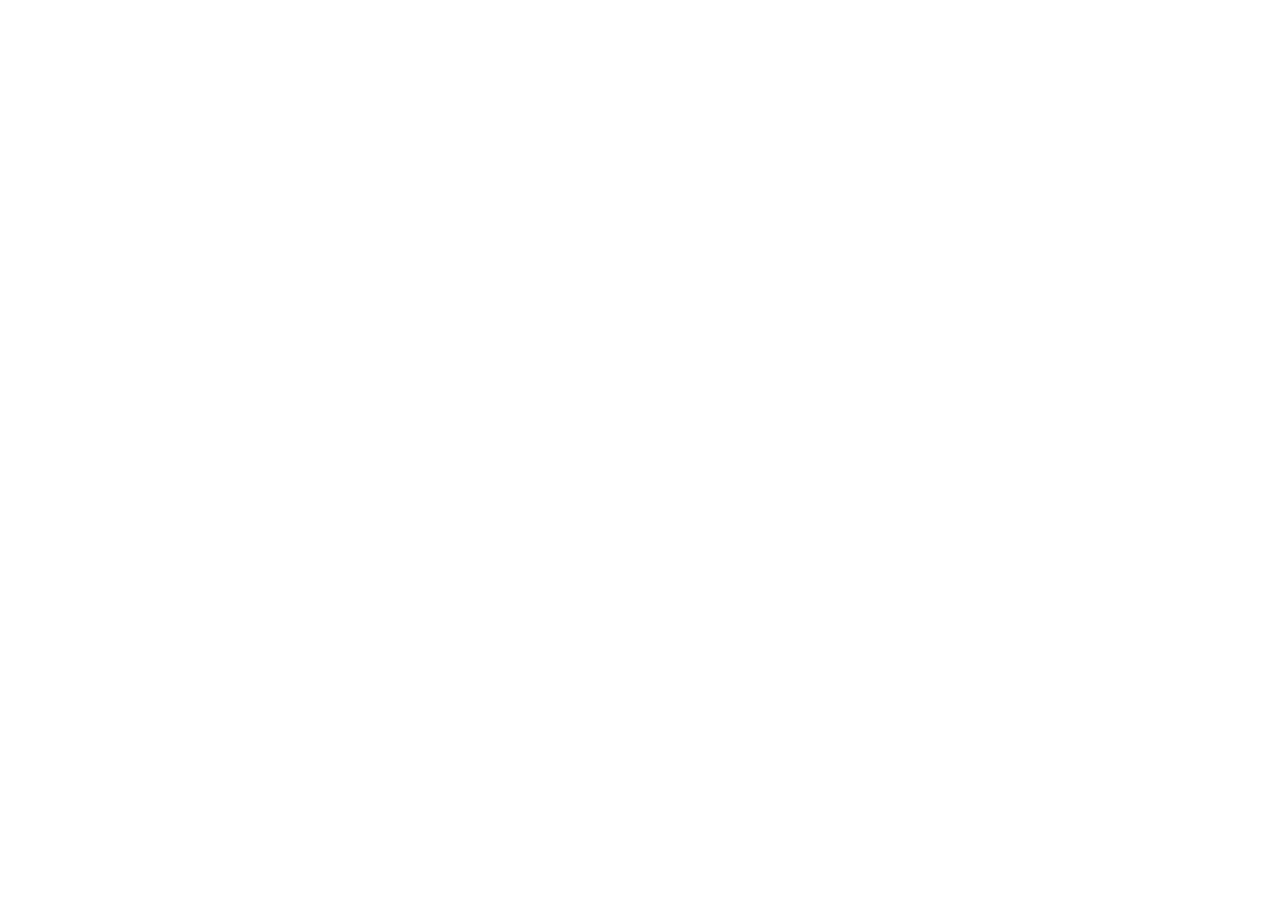
==== index.html @ 16e1a358 "Create index.html" ====
<!DOCTYPE html>
<html lang="pt-br">
<head>
    <meta charset="UTF-8">
    <meta name="viewport" content="width=device-width, initial-scale=1.0">
    <title>Projetos Sociais</title>
    <link rel="shortcut icon" href="favicon.ico" type="image/x-icon">
</head>
<body>
    <h1></h1>
    
</body>
</html>
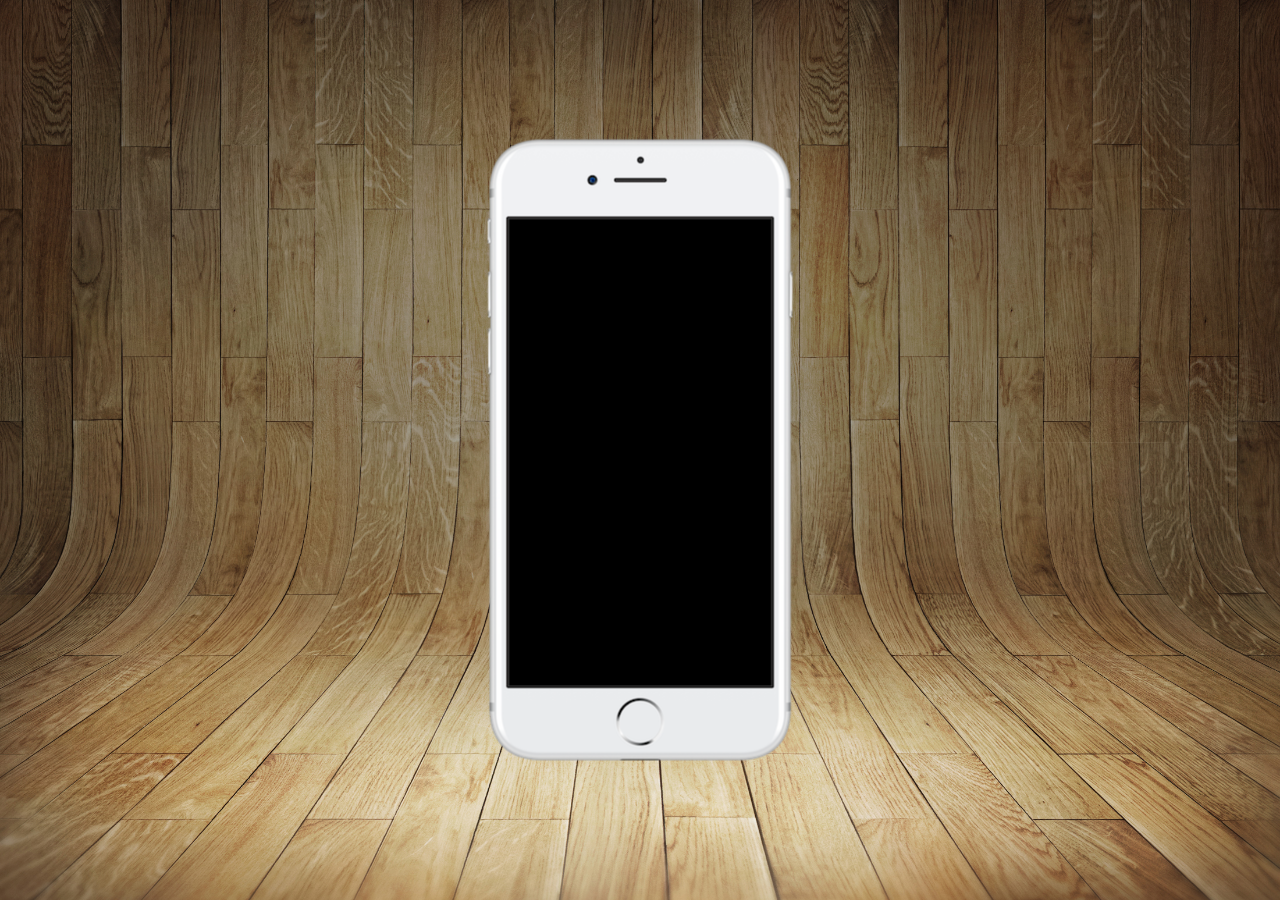
==== commit a8c610c8: "up" ====
--- a/index.html
+++ b/index.html
@@ -5,9 +5,17 @@
     <meta name="viewport" content="width=device-width, initial-scale=1.0">
     <title>Projetos Sociais</title>
     <link rel="shortcut icon" href="favicon.ico" type="image/x-icon">
+    <link rel="stylesheet" href="estilos.css/estilos.css">
 </head>
 <body>
-    <h1></h1>
+   <main>
+    <section id="telefone">
+
+    </section>
+    <section id="redes-sociais">
+
+    </section>
+   </main>
     
 </body>
 </html>
--- a/estilos.css/estilos.css
+++ b/estilos.css/estilos.css
@@ -0,0 +1,40 @@
+@charset "UTF-8";
+
+*{
+    margin: 0px;
+    padding: 0px;
+    font-family: Arial, Helvetica, sans-serif;
+}
+
+html, body{
+
+    height: 100vh;
+    width: 100vw;
+    background-color: blueviolet;
+}
+
+body{
+    background: url(../imagens/fundo-madeira.jpg) no-repeat top center;
+    background-size:  cover;
+    background-attachment: fixed;
+}
+
+main{
+    position:relative;
+    height: 100vh;
+   }
+
+section#telefone{
+    position: absolute;
+    top: 50%;
+    left: 50%;
+    
+    transform: translate(-50%,-50%);
+    height: 627px;
+    width: 311px;
+    background: url(../imagens/frame-iphone.png)no-repeat;
+}
+
+
+
+
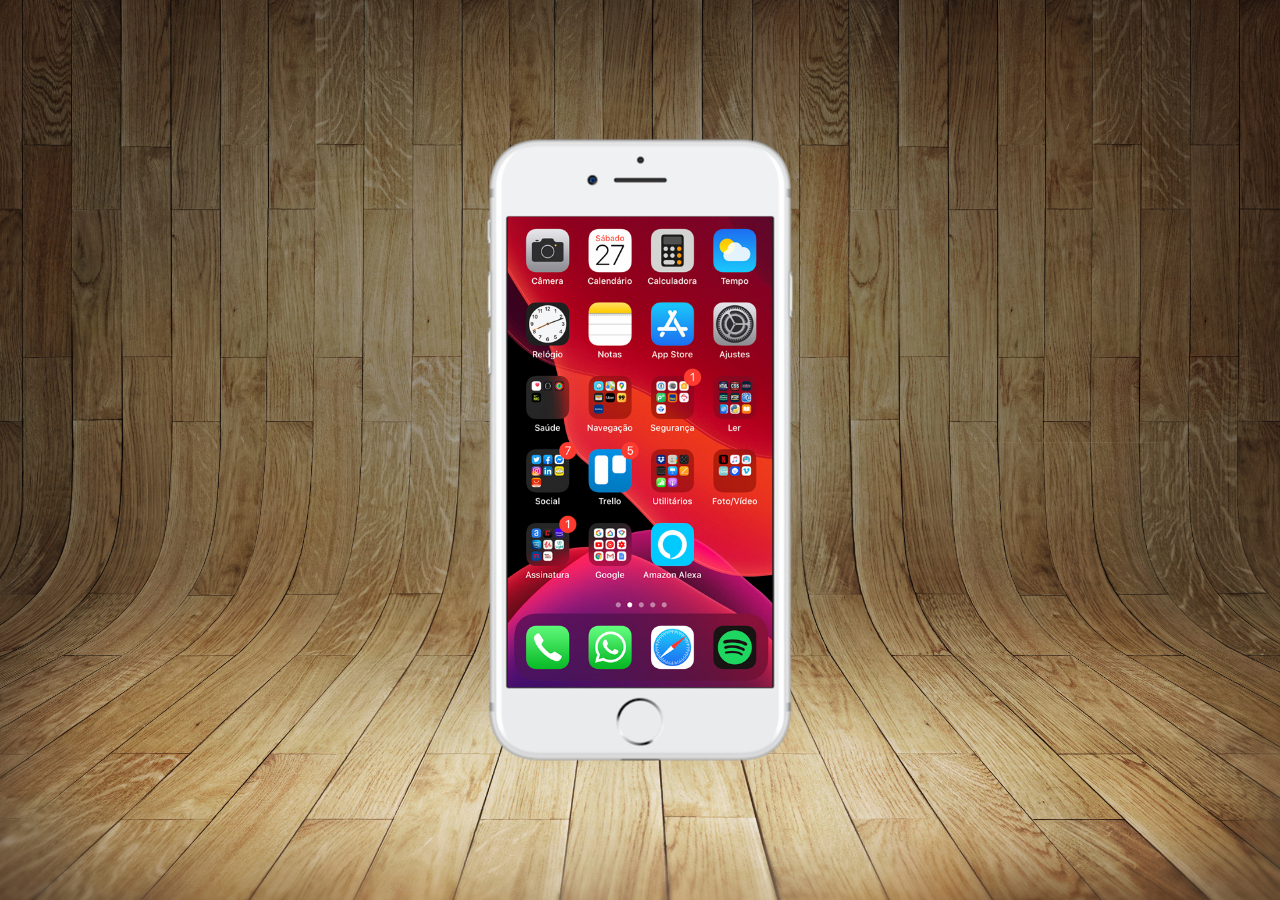
==== commit 85284474: "tela home" ====
--- a/index.html
+++ b/index.html
@@ -7,9 +7,12 @@
     <link rel="shortcut icon" href="favicon.ico" type="image/x-icon">
     <link rel="stylesheet" href="estilos.css/estilos.css">
 </head>
+
+
 <body>
    <main>
     <section id="telefone">
+        <iframe src="home.html" name="tela" id="tela" frameborder="0"></iframe>
 
     </section>
     <section id="redes-sociais">
--- a/estilos.css/estilos.css
+++ b/estilos.css/estilos.css
@@ -35,6 +35,15 @@
     background: url(../imagens/frame-iphone.png)no-repeat;
 }
 
+iframe#tela {
+    position: relative;
+    top: 80px;
+    left: 23px;
+    width: 265px;
+    height: 471px;
+    
+}
 
 
 
+
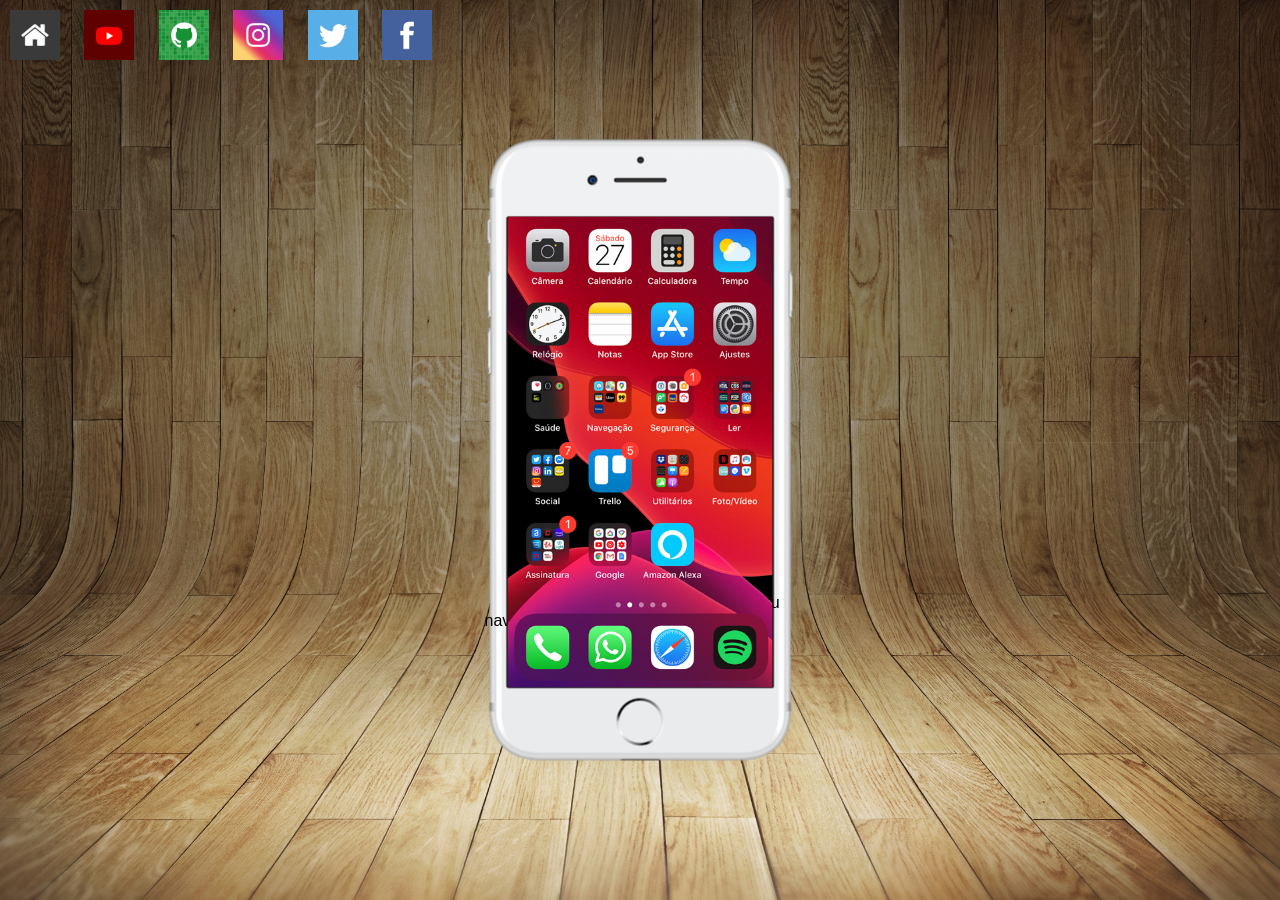
==== commit 7f0305a9: "up" ====
--- a/index.html
+++ b/index.html
@@ -13,9 +13,15 @@
    <main>
     <section id="telefone">
         <iframe src="home.html" name="tela" id="tela" frameborder="0"></iframe>
-
+            seu navegador não é compatível.
     </section>
     <section id="redes-sociais">
+        <a href="tela" target="_blank"><img src="imagens/logo-home.jpg" alt="imagens/logo-home.jpg"></a>
+        <a href="youtube" target="_blank"><img src="imagens/logo-youtube.jpg" alt=""></a>
+        <a href="github" target="_blank"><img src="imagens/logo-github.jpg" alt=""></a>
+        <a href="instagram" target="_blank"><img src="imagens/logo-instagram.jpg" alt=""></a>
+        <a href="twiter" target="_blank"><img src="imagens/logo-twitter.jpg" alt=""></a>
+        <a href="facebook" target="_blank"><img src="imagens/logo-facebook.jpg" alt=""></a>
 
     </section>
    </main>
--- a/estilos.css/estilos.css
+++ b/estilos.css/estilos.css
@@ -44,6 +44,13 @@
     
 }
 
+section#redes-sociais img{
+
+        width: 50px;
+        margin: 10px;
+        
+}
 
 
 
+
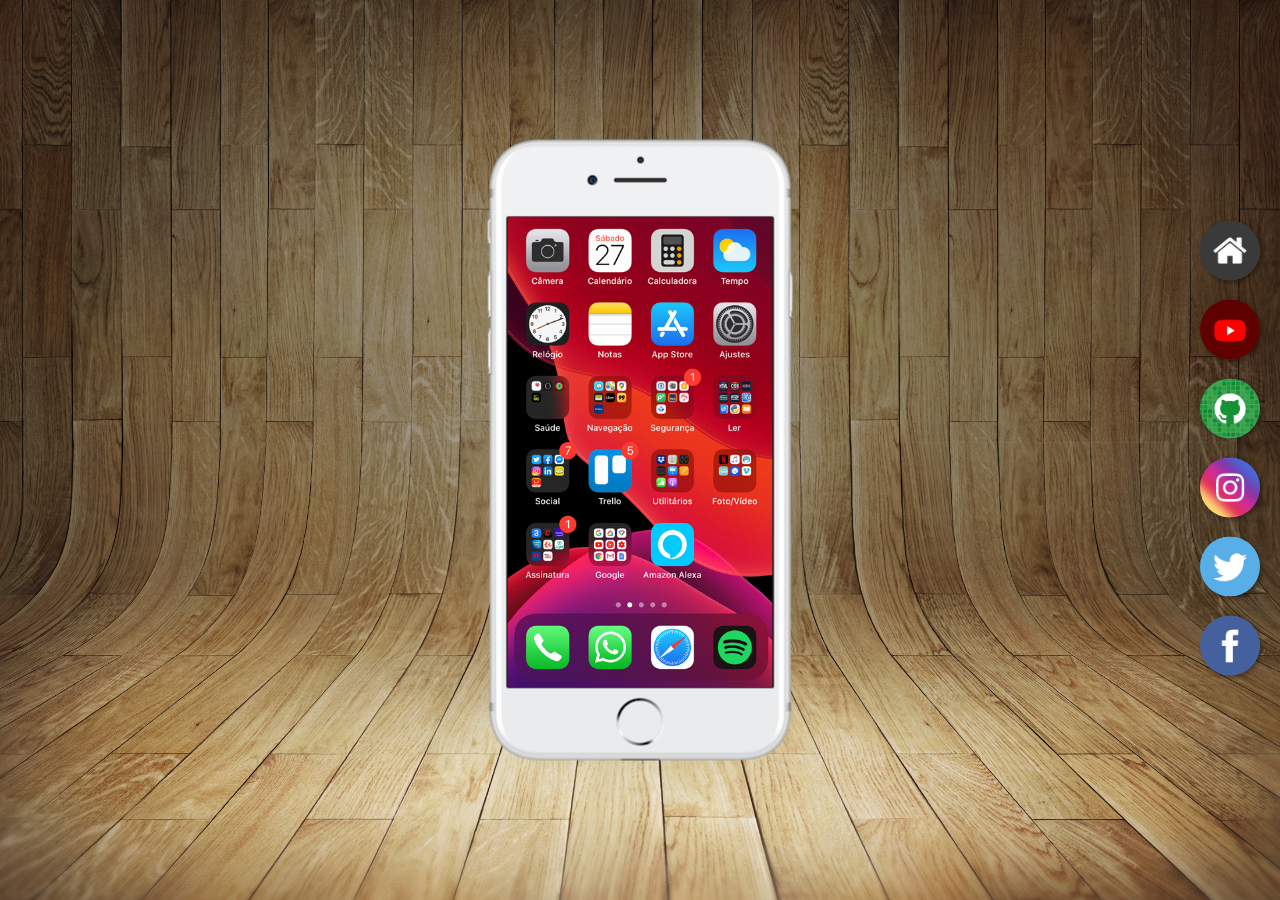
==== commit dde51b6e: "up" ====
--- a/index.html
+++ b/index.html
@@ -13,7 +13,7 @@
    <main>
     <section id="telefone">
         <iframe src="home.html" name="tela" id="tela" frameborder="0"></iframe>
-            seu navegador não é compatível.
+            
     </section>
     <section id="redes-sociais">
         <a href="tela" target="_blank"><img src="imagens/logo-home.jpg" alt="imagens/logo-home.jpg"></a>
--- a/estilos.css/estilos.css
+++ b/estilos.css/estilos.css
@@ -7,7 +7,6 @@
 }
 
 html, body{
-
     height: 100vh;
     width: 100vw;
     background-color: blueviolet;
@@ -15,24 +14,23 @@
 
 body{
     background: url(../imagens/fundo-madeira.jpg) no-repeat top center;
-    background-size:  cover;
+    background-size: cover;
     background-attachment: fixed;
 }
 
 main{
-    position:relative;
+    position: relative;
     height: 100vh;
-   }
+}
 
 section#telefone{
     position: absolute;
     top: 50%;
     left: 50%;
-    
     transform: translate(-50%,-50%);
     height: 627px;
     width: 311px;
-    background: url(../imagens/frame-iphone.png)no-repeat;
+    background: url(../imagens/frame-iphone.png) no-repeat;
 }
 
 iframe#tela {
@@ -41,16 +39,30 @@
     left: 23px;
     width: 265px;
     height: 471px;
-    
 }
 
-section#redes-sociais img{
-
-        width: 50px;
-        margin: 10px;
-        
+/* Ajustes para os ícones das redes sociais */
+section#redes-sociais {
+    position: absolute;
+    top: 50%;
+    right: 20px; /* Posiciona na lateral direita */
+    transform: translateY(-50%); /* Centraliza verticalmente */
+    display: flex;
+    flex-direction: column; /* Coloca os ícones em coluna (um embaixo do outro) */
+    gap: 15px; /* Espaçamento entre os ícones */
 }
 
+section#redes-sociais img {
+    width: 60px; /* Tamanho dos ícones */
+    border-radius: 50%; /* Deixa as imagens redondas */
+    box-shadow: 2px 2px 5px rgba(0, 0, 0, 0.4); /* Sombra suave */
+    transition: transform 0.3s, box-shadow 0.3s, border 0.2s; /* Transição suave */
+    box-sizing: border-box; /* Mantém o tamanho mesmo com borda */
+}
 
-
-
+/* Efeito ao passar o mouse */
+section#redes-sociais img:hover {
+    transform: translateY(-5px) scale(1.1); /* Eleva e aumenta levemente */
+    box-shadow: 5px 5px 15px rgba(0, 0, 0, 0.5); /* Sombra mais forte */
+    border: 2px solid white; /* Borda branca ao redor */
+}
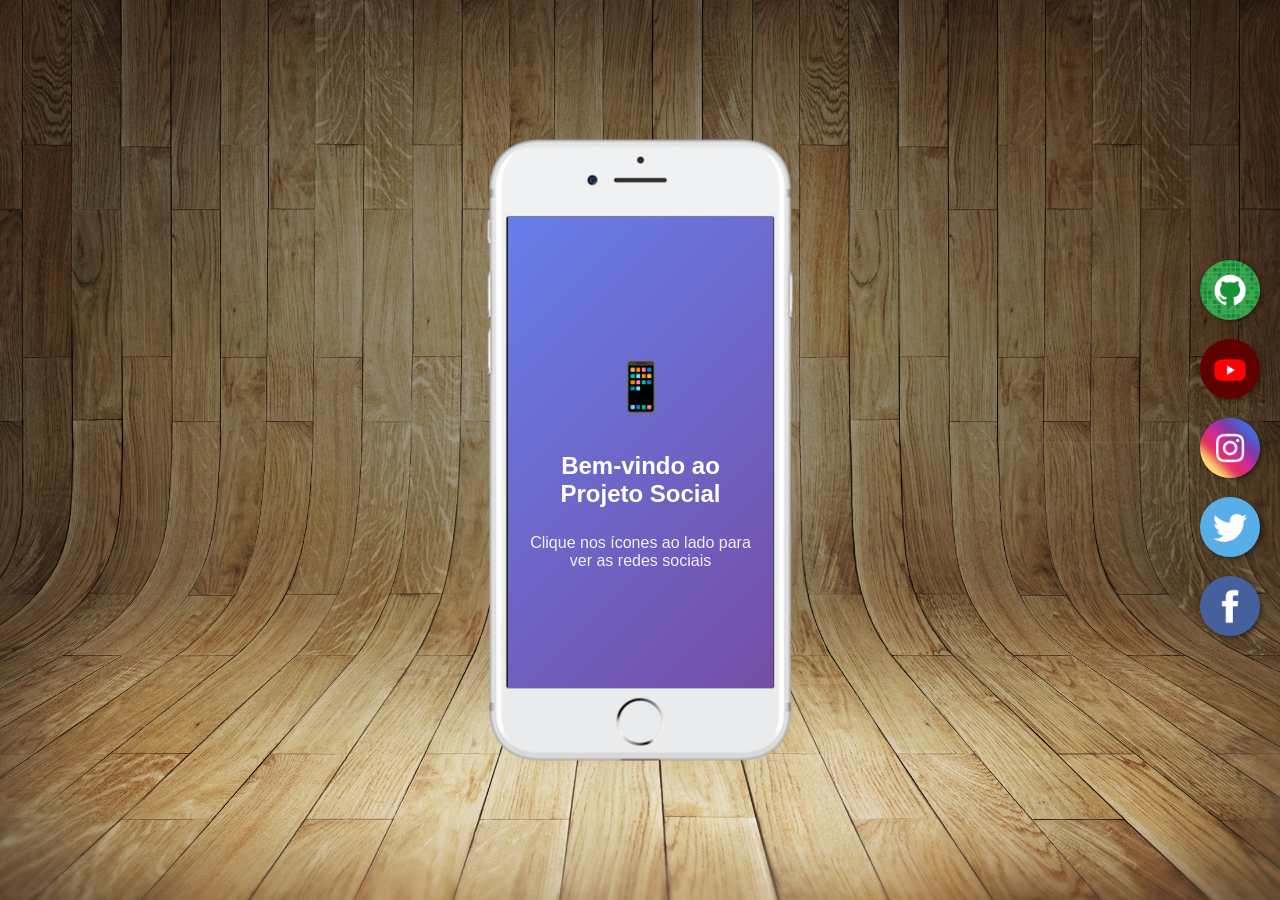
==== commit 348b917c: "up" ====
--- a/index.html
+++ b/index.html
@@ -8,23 +8,19 @@
     <link rel="stylesheet" href="estilos.css/estilos.css">
 </head>
 
-
 <body>
    <main>
     <section id="telefone">
         <iframe src="home.html" name="tela" id="tela" frameborder="0"></iframe>
-            
     </section>
+    
     <section id="redes-sociais">
-        <a href="tela" target="_blank"><img src="imagens/logo-home.jpg" alt="imagens/logo-home.jpg"></a>
-        <a href="youtube" target="_blank"><img src="imagens/logo-youtube.jpg" alt=""></a>
-        <a href="github" target="_blank"><img src="imagens/logo-github.jpg" alt=""></a>
-        <a href="instagram" target="_blank"><img src="imagens/logo-instagram.jpg" alt=""></a>
-        <a href="twiter" target="_blank"><img src="imagens/logo-twitter.jpg" alt=""></a>
-        <a href="facebook" target="_blank"><img src="imagens/logo-facebook.jpg" alt=""></a>
-
+        <a href="paginas/github.html" target="tela"><img src="imagens/logo-github.jpg" alt="imagens/github.png"></a>
+        <a href="paginas/youtube.html" target="tela"><img src="imagens/logo-youtube.jpg" alt="YouTube"></a>
+        <a href="https://www.instagram.com" target="tela"><img src="imagens/logo-instagram.jpg" alt="Instagram"></a>
+        <a href="https://www.twitter.com" target="tela"><img src="imagens/logo-twitter.jpg" alt="Twitter"></a>
+        <a href="https://www.facebook.com" target="tela"><img src="imagens/logo-facebook.jpg" alt="Facebook"></a>
     </section>
    </main>
-    
 </body>
 </html>
